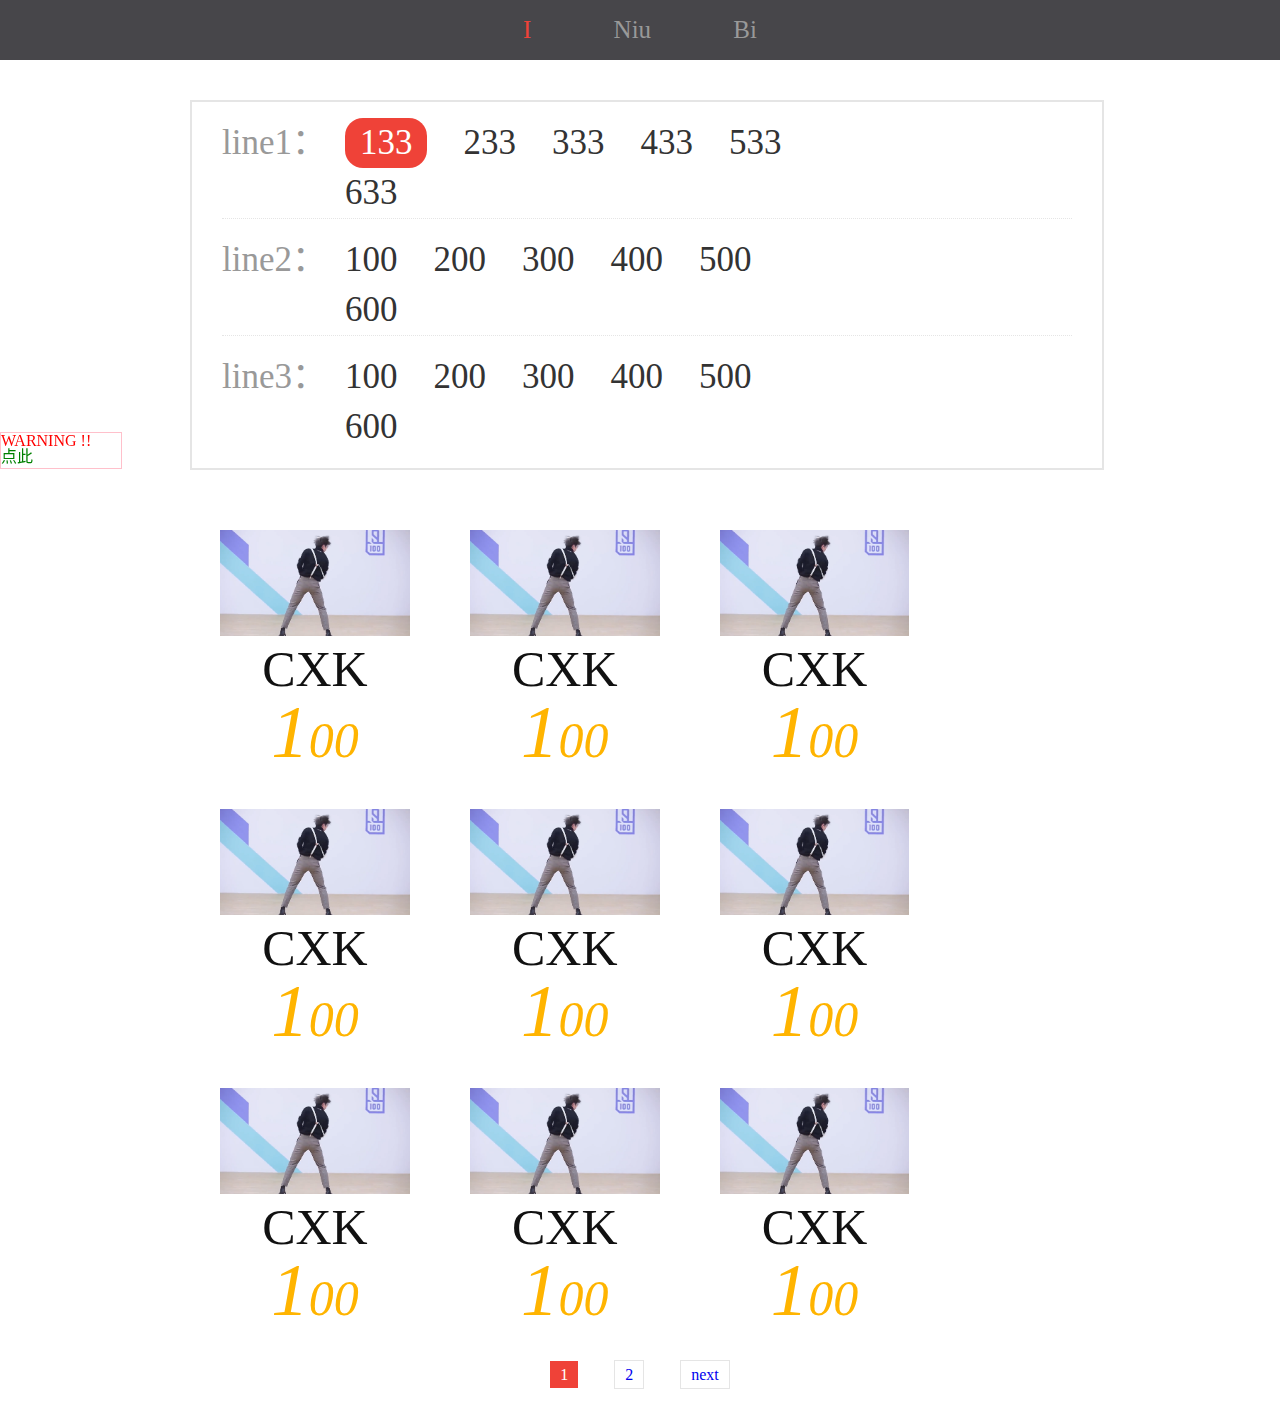
==== index.html @ 83dd78b7 "Update index.html" ====
<!DOCTYPE html>
<html lang="zh-CN" dir="ltr">
  <head>
    <meta charset="utf-8">
    <title>TEXT0</title>
    <link rel="stylesheet" href="./reset.css">
    <link rel="stylesheet" href="./master.css">
    <style>
      .piao{
        border: solid pink 1px;
        width: 120px;
        height: 35px;
        color: red;
        position: fixed;
        left: 0;
        top:0;
        right:0;
        bottom:0;
        margin: auto 0;
      }
      .piao a{
        color: green;
      }

    </style>
  </head>
  <body>
    <div class="main">
      <p class="shang">
        <a href="http://127.0.0.1" class="xuan">I</a>
        <a href="http://192.168.1.1">Niu</a>
        <a href="http://127.0.0.1">Bi</a>
      </p>
      <div class="zhong">
        <div class="zhong-shang">
          <div class="z1 tanta">
            <div class="zuo">
              line1：
            </div>
            <div class="you">
              <ul>
                <li class="xuan"><a href="https://192.168.1.1">133</a> </li>
                <li><a href="https://192.168.1.1">233</a></li>
                <li><a href="https://192.168.1.1">333</a></li>
                <li><a href="https://192.168.1.1">433</a></li>
                <li><a href="https://192.168.1.1">533</a></li>
                <li><a href="https://192.168.1.1">633</a></li>
              </ul>
            </div>
          </div>
          <div class="z2 tanta">
            <div class="zuo">
              line2：
            </div>
            <div class="you">
              <ul>
                <li><a href="https://192.168.1.1">100</a> </li>
                <li><a href="https://192.168.1.1">200</a></li>
                <li><a href="https://192.168.1.1">300</a></li>
                <li><a href="https://192.168.1.1">400</a></li>
                <li><a href="https://192.168.1.1">500</a></li>
                <li><a href="https://192.168.1.1">600</a></li>
              </ul>
            </div>
          </div>
          <div class="z3 tanta">
            <div class="zuo">
              line3：
            </div>
            <div class="you">
              <ul>
                <li><a href="https://192.168.1.1">100</a> </li>
                <li><a href="https://192.168.1.1">200</a></li>
                <li><a href="https://192.168.1.1">300</a></li>
                <li><a href="https://192.168.1.1">400</a></li>
                <li><a href="https://192.168.1.1">500</a></li>
                <li><a href="https://192.168.1.1">600</a></li>
              </ul>
            </div>
          </div>
        </div>
        <div class="zhong-zhong">
          <div class="neirong">
            <div class="pic">
              <a href="http://192.168.1.1"><img src="./00.png" alt=""></a>
            </div>
            <div class="name">
               <a href="http://192.168.1.1">CXK</a>
            </div>
            <div class="mark">
              <a href="http://192.168.1.1">100</a>
            </div>
          </div>
          <div class="neirong">
            <div class="pic">
              <a href="http://192.168.1.1"><img src="./00.png" alt=""></a>
            </div>
            <div class="name">
               <a href="http://192.168.1.1">CXK</a>
            </div>
            <div class="mark">
              <a href="http://192.168.1.1">100</a>
            </div>
          </div>
          <div class="neirong">
            <div class="pic">
              <a href="http://192.168.1.1"><img src="./00.png" alt=""></a>
            </div>
            <div class="name">
               <a href="http://192.168.1.1">CXK</a>
            </div>
            <div class="mark">
              <a href="http://192.168.1.1">100</a>
            </div>
          </div>
          <div class="neirong">
            <div class="pic">
              <a href="http://192.168.1.1"><img src="./00.png" alt=""></a>
            </div>
            <div class="name">
               <a href="http://192.168.1.1">CXK</a>
            </div>
            <div class="mark">
              <a href="http://192.168.1.1">100</a>
            </div>
          </div>
          <div class="neirong">
            <div class="pic">
              <a href="http://192.168.1.1"><img src="./00.png" alt=""></a>
            </div>
            <div class="name">
               <a href="http://192.168.1.1">CXK</a>
            </div>
            <div class="mark">
              <a href="http://192.168.1.1">100</a>
            </div>
          </div>
          <div class="neirong">
            <div class="pic">
              <a href="http://192.168.1.1"><img src="./00.png" alt=""></a>
            </div>
            <div class="name">
               <a href="http://192.168.1.1">CXK</a>
            </div>
            <div class="mark">
              <a href="http://192.168.1.1">100</a>
            </div>
          </div>
          <div class="neirong">
            <div class="pic">
              <a href="http://192.168.1.1"><img src="./00.png" alt=""></a>
            </div>
            <div class="name">
               <a href="http://192.168.1.1">CXK</a>
            </div>
            <div class="mark">
              <a href="http://192.168.1.1">100</a>
            </div>
          </div>
          <div class="neirong">
            <div class="pic">
              <a href="http://192.168.1.1"><img src="./00.png" alt=""></a>
            </div>
            <div class="name">
               <a href="http://192.168.1.1">CXK</a>
            </div>
            <div class="mark">
              <a href="http://192.168.1.1">100</a>
            </div>
          </div>
          <div class="neirong">
            <div class="pic">
              <a href="http://192.168.1.1"><img src="./00.png" alt=""></a>
            </div>
            <div class="name">
               <a href="http://192.168.1.1">CXK</a>
            </div>
            <div class="mark">
              <a href="http://192.168.1.1">100</a>
            </div>
          </div>
        </div>
        <div class="xuan">

        </div>
      </div>
      <div class="xia">
        <a  class="xuan" href="http://192.168.1.1">1</a>
        <a href="http://192.168.1.1">2</a>
        <a href="http://192.168.1.1">next</a>
      </div>
    </div>
    <div class="piao">
      WARNING !! </br>
      <a href="http://192.168.1.1">点此</a>
    </div>

  </body>
</html>
---- master.css ----
a{
  text-decoration: none;
}
.tanta::after{
  content: "";
  display: block;
  clear: both;
}

.main .shang{
  height: 60px;
  background:#47464a;

  text-align: center;
  font-size: 25px;
  line-height: 60px;
}
.main .shang a{
  margin: 0 38px;
  color:#999;
}
.main .shang a.xuan{
  color:#ef4238;
}
.main .shang a:hover{
  color:#fff;
}

.main .zhong{
  width: 900px;

  background: lightblue0;
  margin: 0 auto;
}
.main .zhong .zhong-shang{
  width: 850px;
  border: #e5e5e5 solid 2px;
  margin:40px 0;
  padding: 0 30px
}
.main .zhong .zhong-shang .zuo{
  text-align: right;
  float: left;
  font-size: 35px;
  color:#999

}
.main .zhong .zhong-shang .you{
  float:left;
  border: solid red1;
  width: 500px;
}
.main .zhong .zhong-shang .you li a{
  float:left;
  font-size: 35px;
  margin:0 18px;
  color:#333;
}
.main .zhong .zhong-shang .you a:hover{
  color:#ef4238;
}

.main .zhong .zhong-shang{
  line-height: 50px
}
.main .zhong .zhong-shang .you li.xuan a{
  background: #ef4238;
  color:#fff;
  padding:0 15px;
  border-radius: 18px;
}
.main .zhong .zhong-shang .tanta{
  margin: 1em 0;
  border-bottom: 1px dotted #e5e5e5;
}
.main .zhong .zhong-shang .z3{
  border:none;
}

.main .zhong .zhong-zhong .neirong div a{
  font-size: 50px;
  color:#111
}
.main .zhong .zhong-zhong .neirong{
  float:left;
  margin: 20px 30px
}
.main .zhong .zhong-zhong .neirong div a img{
  height: 106px;
}
.main .zhong .zhong-zhong .neirong .name{
    text-align: center;
  }
.main .zhong .zhong-zhong .neirong .mark{
      text-align: center;
    }
.main .zhong .zhong-zhong .neirong .mark a{
  color:#ffb400;
  font-style: italic;
}
.main .zhong .zhong-zhong .neirong .mark::first-letter{
  font-size: 1.5em;
}
.main .zhong .xuan{
  content: "";
  display: block;
  clear: both;
}

.main .xia a{
  margin: 1em;
  border: solid #e5e5e5 1px;
  padding: 5px 10px;
  color:#000
  padding:2px;
}
.main .xia a:hover{
  border: solid #ef4238 1px;
}
.main .xia {
  text-align: center;
  margin: 20px 0;
}
.main .xia a.xuan{
  border: none;
  background: #ef4238;
  color: #fff
}
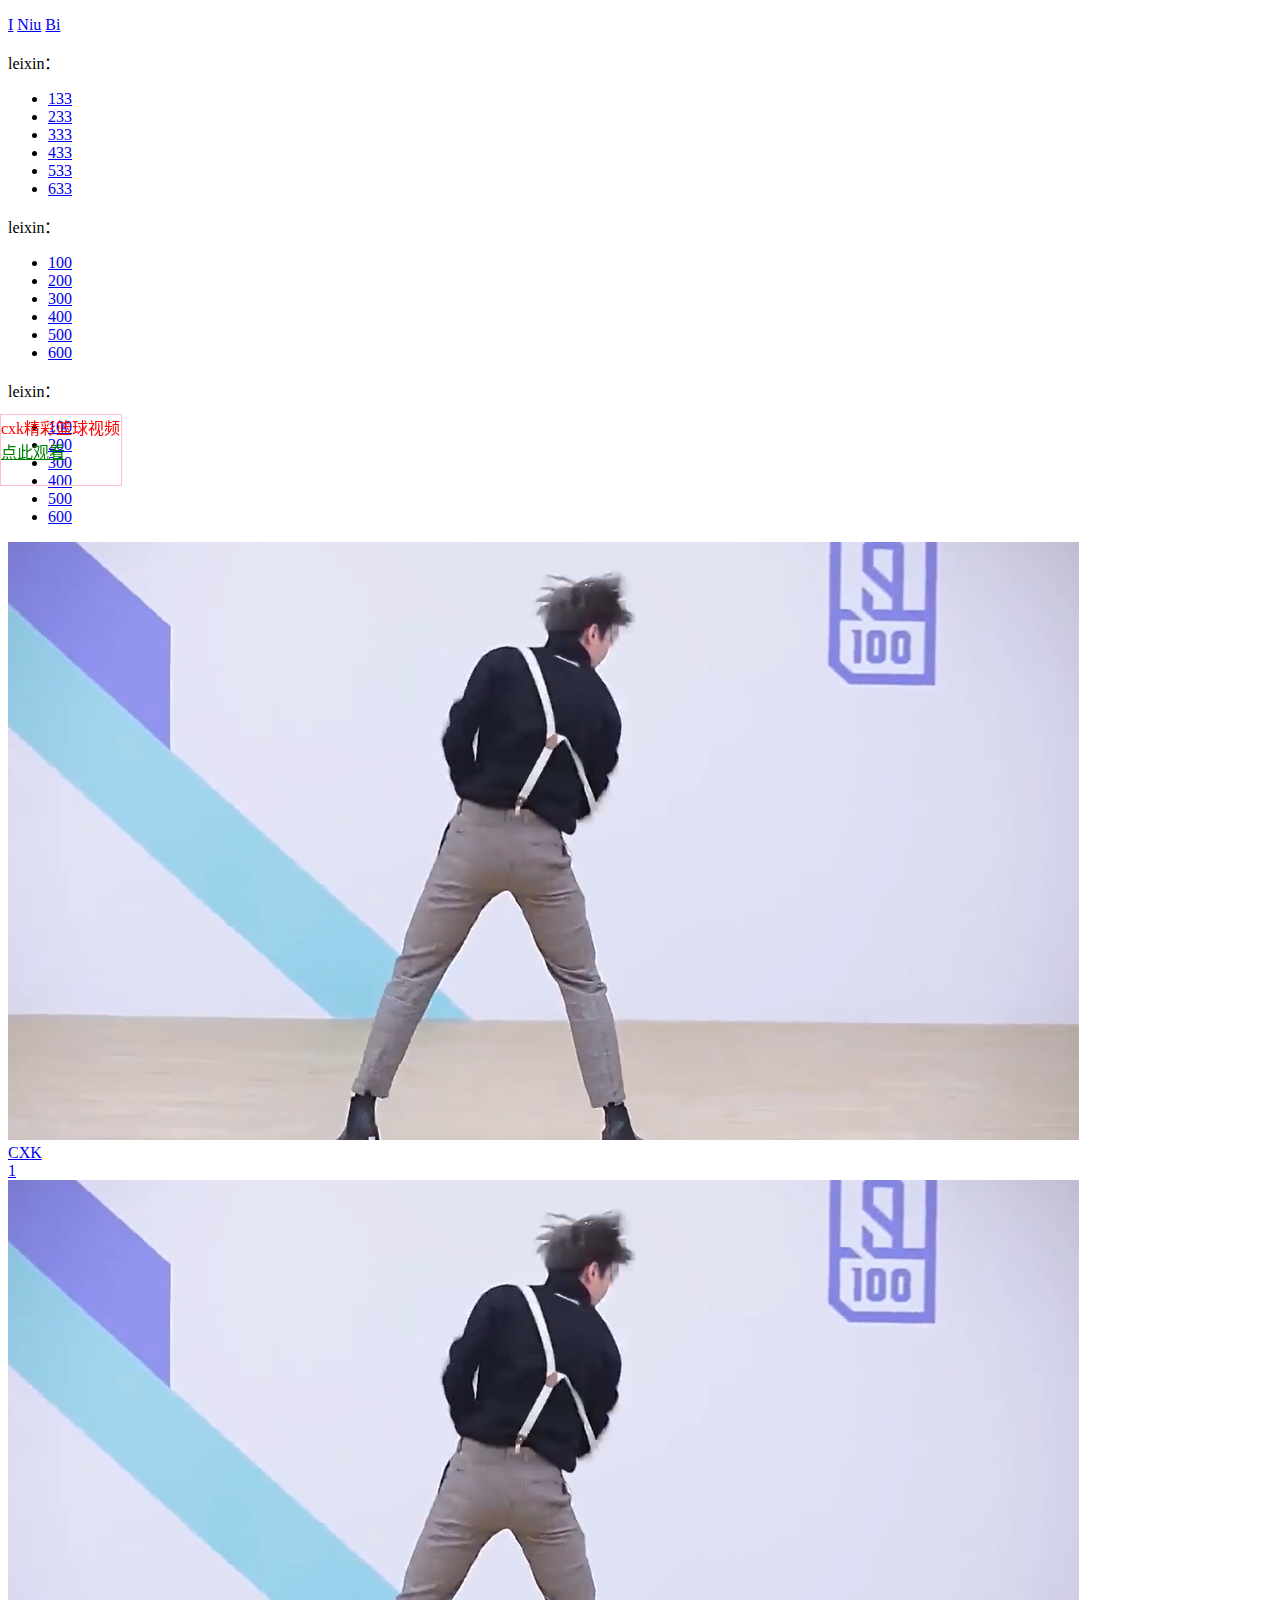
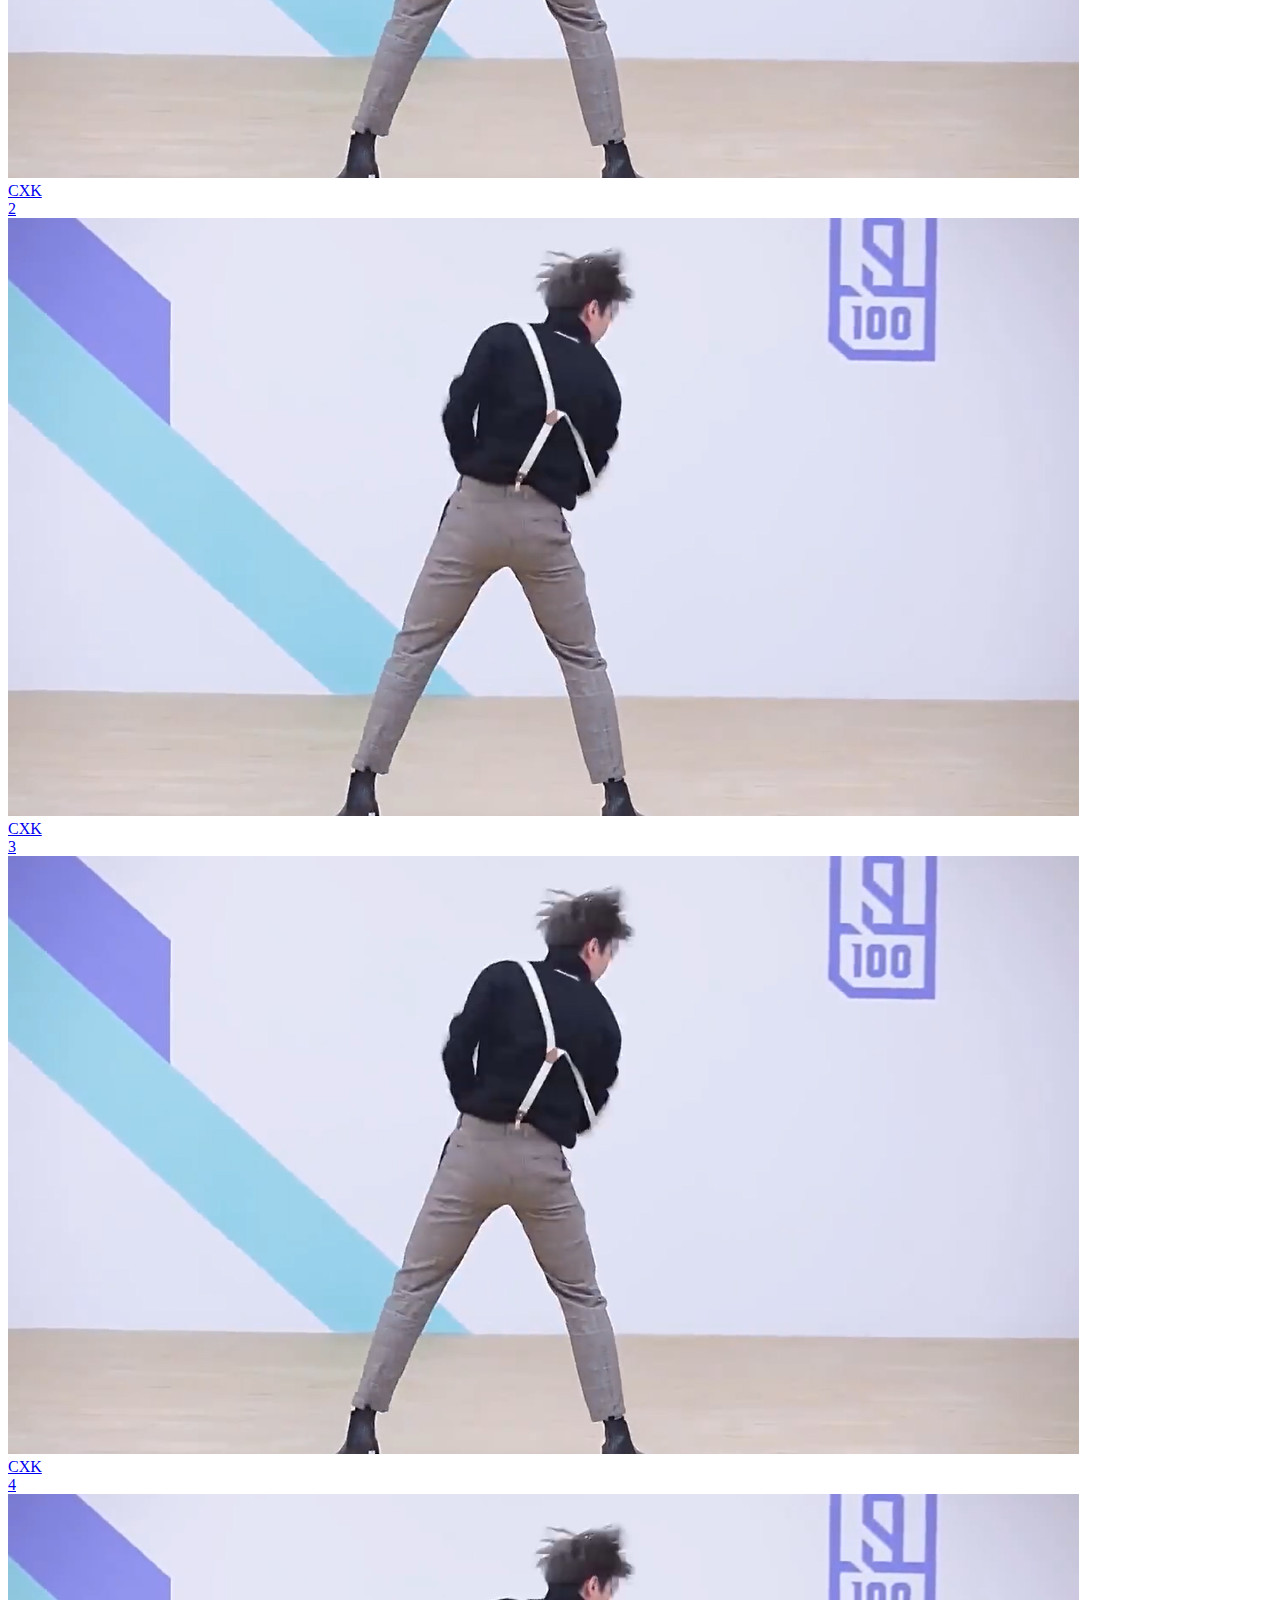
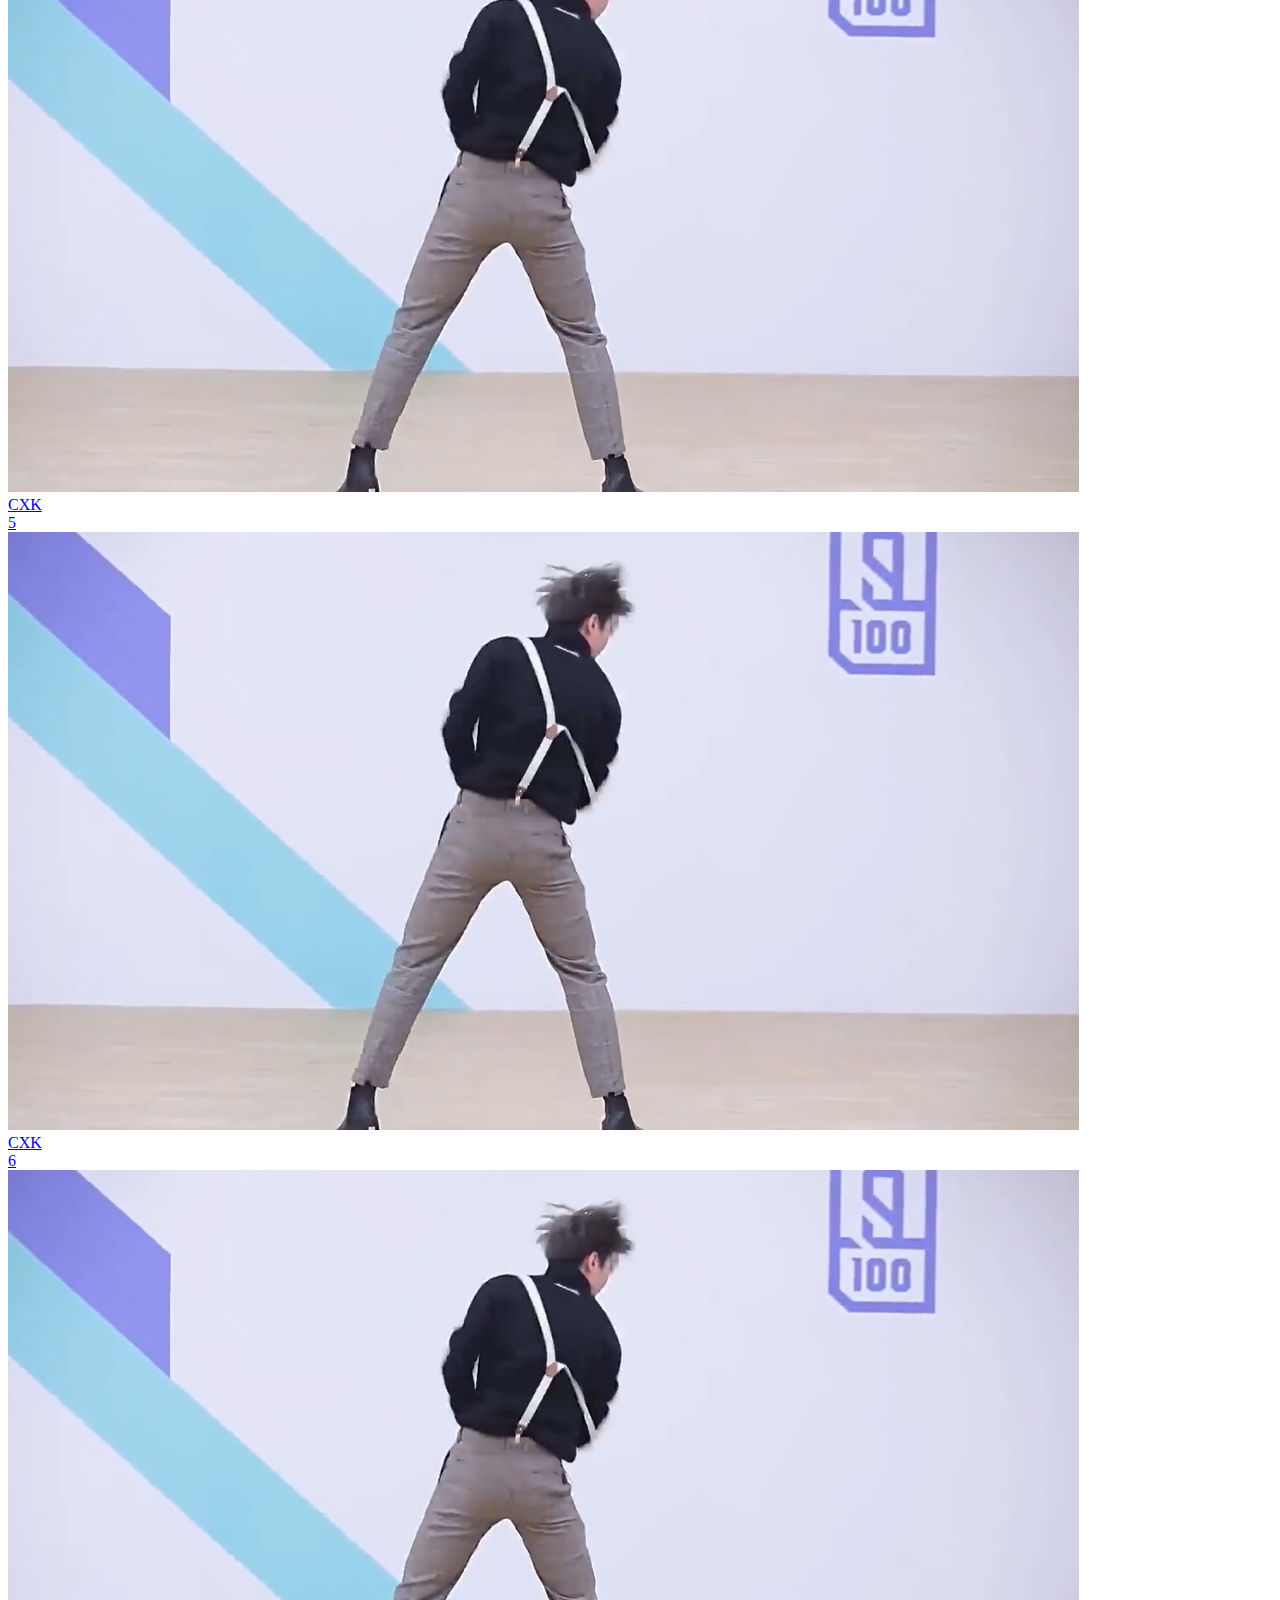
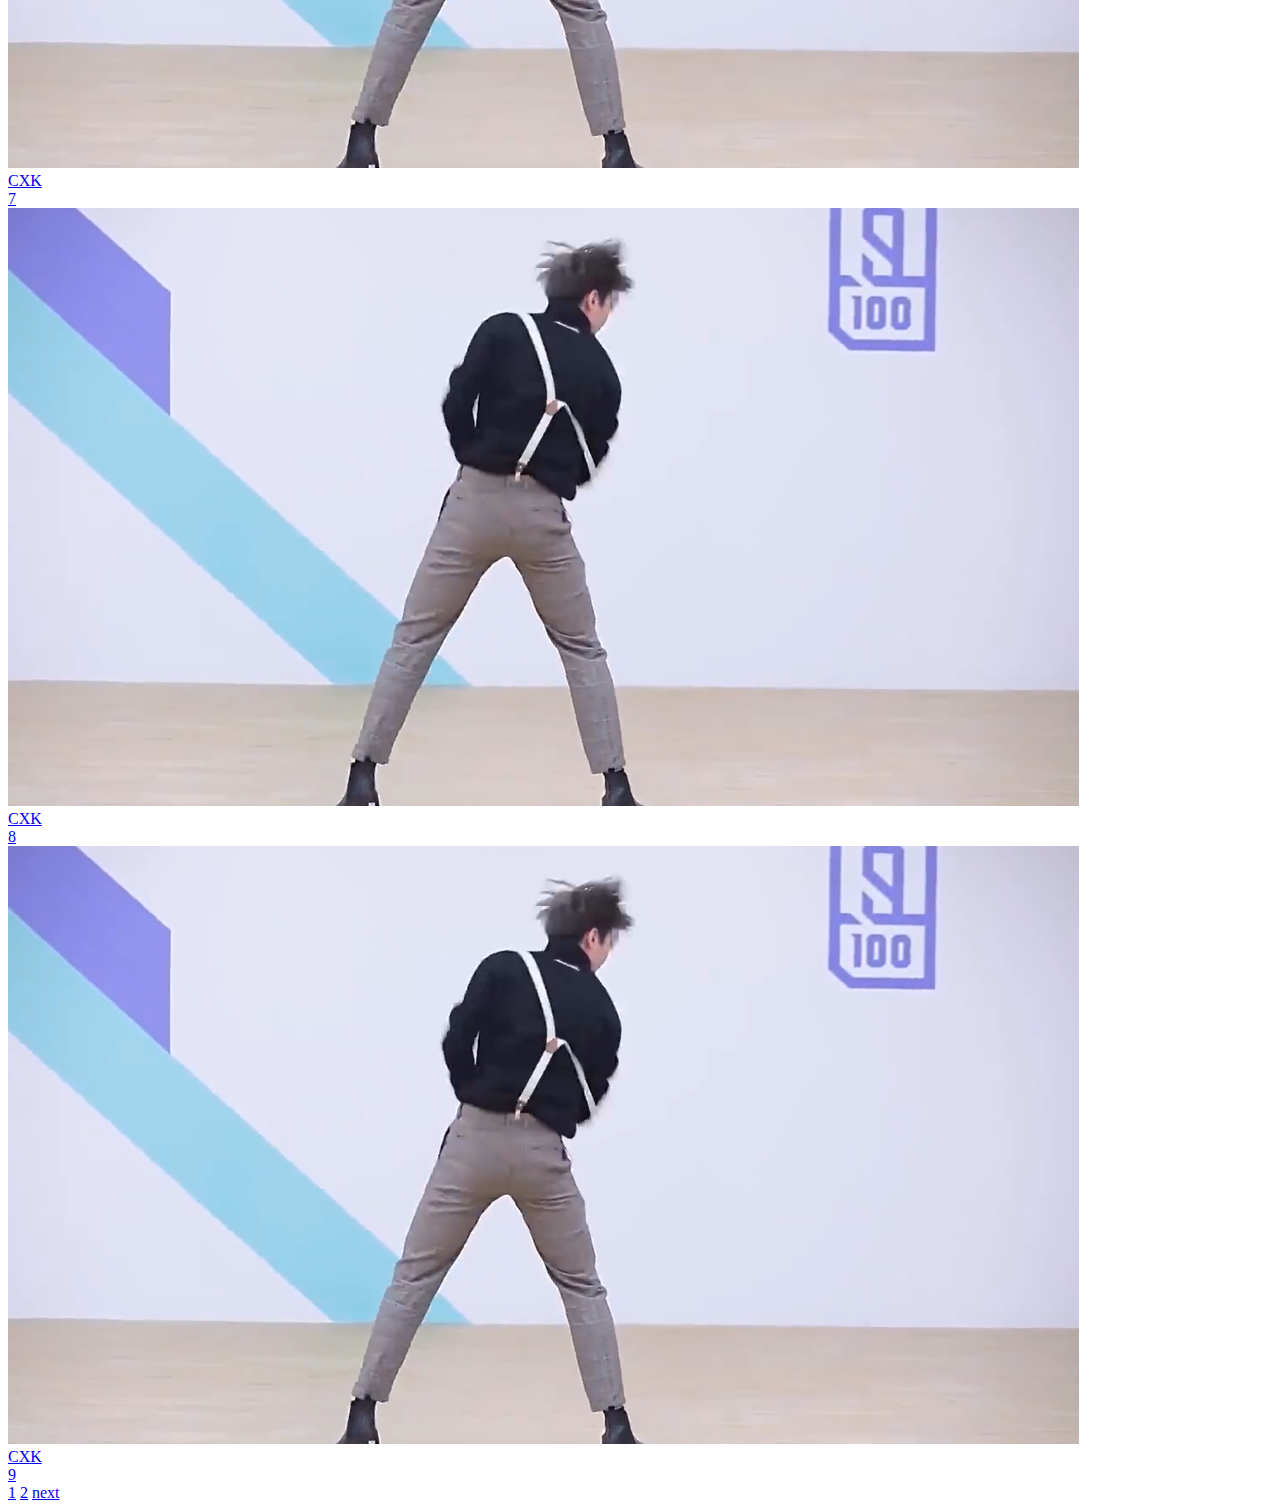
==== commit 5b18bdc6: "Update index.html" ====
--- a/index.html
+++ b/index.html
@@ -2,14 +2,14 @@
 <html lang="zh-CN" dir="ltr">
   <head>
     <meta charset="utf-8">
-    <title>TEXT0</title>
-    <link rel="stylesheet" href="./reset.css">
-    <link rel="stylesheet" href="./master.css">
+    <title>鸡哥最帅</title>
+    <link rel="stylesheet" href="./css/reset.css">
+    <link rel="stylesheet" href="./css/master.css">
     <style>
       .piao{
         border: solid pink 1px;
         width: 120px;
-        height: 35px;
+        height: 70px;
         color: red;
         position: fixed;
         left: 0;
@@ -35,7 +35,7 @@
         <div class="zhong-shang">
           <div class="z1 tanta">
             <div class="zuo">
-              line1：
+              leixin：
             </div>
             <div class="you">
               <ul>
@@ -50,7 +50,7 @@
           </div>
           <div class="z2 tanta">
             <div class="zuo">
-              line2：
+              leixin：
             </div>
             <div class="you">
               <ul>
@@ -65,7 +65,7 @@
           </div>
           <div class="z3 tanta">
             <div class="zuo">
-              line3：
+              leixin：
             </div>
             <div class="you">
               <ul>
@@ -88,7 +88,7 @@
                <a href="http://192.168.1.1">CXK</a>
             </div>
             <div class="mark">
-              <a href="http://192.168.1.1">100</a>
+              <a href="http://192.168.1.1">1</a>
             </div>
           </div>
           <div class="neirong">
@@ -99,7 +99,7 @@
                <a href="http://192.168.1.1">CXK</a>
             </div>
             <div class="mark">
-              <a href="http://192.168.1.1">100</a>
+              <a href="http://192.168.1.1">2</a>
             </div>
           </div>
           <div class="neirong">
@@ -110,7 +110,7 @@
                <a href="http://192.168.1.1">CXK</a>
             </div>
             <div class="mark">
-              <a href="http://192.168.1.1">100</a>
+              <a href="http://192.168.1.1">3</a>
             </div>
           </div>
           <div class="neirong">
@@ -121,7 +121,7 @@
                <a href="http://192.168.1.1">CXK</a>
             </div>
             <div class="mark">
-              <a href="http://192.168.1.1">100</a>
+              <a href="http://192.168.1.1">4</a>
             </div>
           </div>
           <div class="neirong">
@@ -132,7 +132,7 @@
                <a href="http://192.168.1.1">CXK</a>
             </div>
             <div class="mark">
-              <a href="http://192.168.1.1">100</a>
+              <a href="http://192.168.1.1">5</a>
             </div>
           </div>
           <div class="neirong">
@@ -143,7 +143,7 @@
                <a href="http://192.168.1.1">CXK</a>
             </div>
             <div class="mark">
-              <a href="http://192.168.1.1">100</a>
+              <a href="http://192.168.1.1">6</a>
             </div>
           </div>
           <div class="neirong">
@@ -154,7 +154,7 @@
                <a href="http://192.168.1.1">CXK</a>
             </div>
             <div class="mark">
-              <a href="http://192.168.1.1">100</a>
+              <a href="http://192.168.1.1">7</a>
             </div>
           </div>
           <div class="neirong">
@@ -165,7 +165,7 @@
                <a href="http://192.168.1.1">CXK</a>
             </div>
             <div class="mark">
-              <a href="http://192.168.1.1">100</a>
+              <a href="http://192.168.1.1">8</a>
             </div>
           </div>
           <div class="neirong">
@@ -176,7 +176,7 @@
                <a href="http://192.168.1.1">CXK</a>
             </div>
             <div class="mark">
-              <a href="http://192.168.1.1">100</a>
+              <a href="http://192.168.1.1">9</a>
             </div>
           </div>
         </div>
@@ -191,8 +191,8 @@
       </div>
     </div>
     <div class="piao">
-      WARNING !! </br>
-      <a href="http://192.168.1.1">点此</a>
+      cxk精彩篮球视频</br>
+      <a href="./cxkBest.html">点此观看</a>
     </div>
 
   </body>
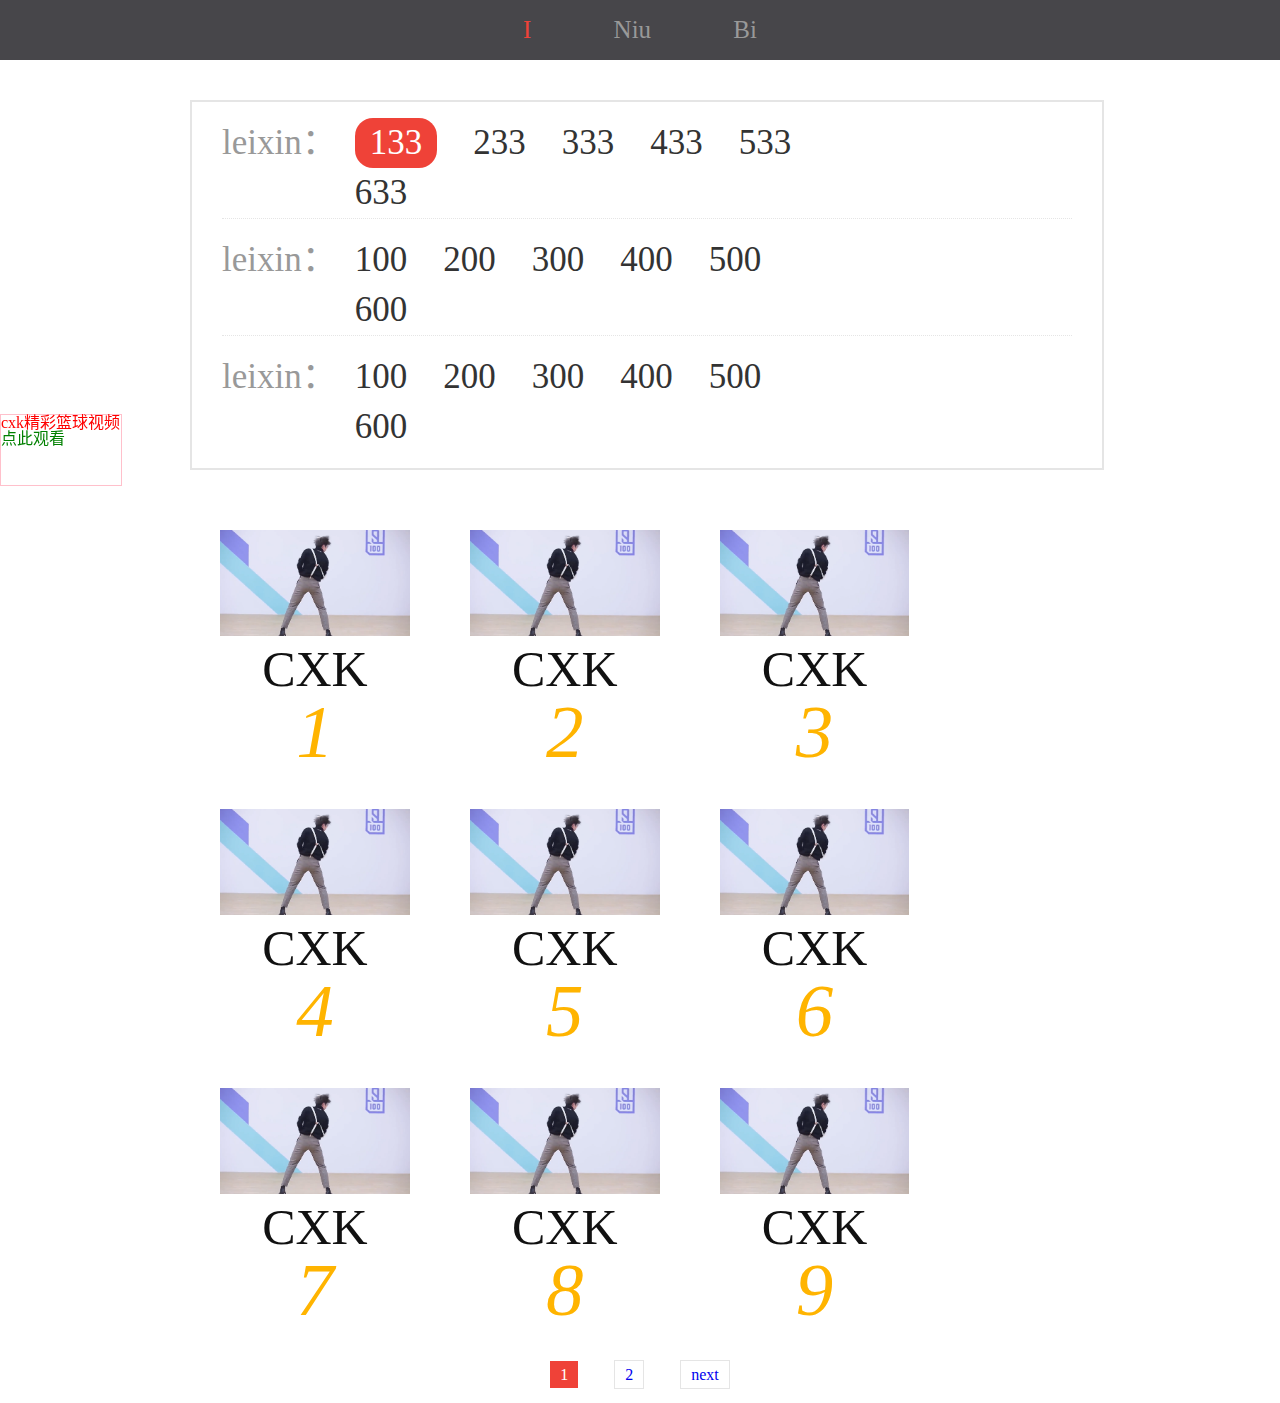
==== commit 57dbec45: "Update index.html" ====
--- a/index.html
+++ b/index.html
@@ -3,8 +3,8 @@
   <head>
     <meta charset="utf-8">
     <title>鸡哥最帅</title>
-    <link rel="stylesheet" href="./css/reset.css">
-    <link rel="stylesheet" href="./css/master.css">
+    <link rel="stylesheet" href="./reset.css">
+    <link rel="stylesheet" href="./master.css">
     <style>
       .piao{
         border: solid pink 1px;
--- a/master.css
+++ b/master.css
@@ -0,0 +1,128 @@
+a{
+  text-decoration: none;
+}
+.tanta::after{
+  content: "";
+  display: block;
+  clear: both;
+}
+
+.main .shang{
+  height: 60px;
+  background:#47464a;
+
+  text-align: center;
+  font-size: 25px;
+  line-height: 60px;
+}
+.main .shang a{
+  margin: 0 38px;
+  color:#999;
+}
+.main .shang a.xuan{
+  color:#ef4238;
+}
+.main .shang a:hover{
+  color:#fff;
+}
+
+.main .zhong{
+  width: 900px;
+
+  background: lightblue0;
+  margin: 0 auto;
+}
+.main .zhong .zhong-shang{
+  width: 850px;
+  border: #e5e5e5 solid 2px;
+  margin:40px 0;
+  padding: 0 30px
+}
+.main .zhong .zhong-shang .zuo{
+  text-align: right;
+  float: left;
+  font-size: 35px;
+  color:#999
+
+}
+.main .zhong .zhong-shang .you{
+  float:left;
+  border: solid red1;
+  width: 500px;
+}
+.main .zhong .zhong-shang .you li a{
+  float:left;
+  font-size: 35px;
+  margin:0 18px;
+  color:#333;
+}
+.main .zhong .zhong-shang .you a:hover{
+  color:#ef4238;
+}
+
+.main .zhong .zhong-shang{
+  line-height: 50px
+}
+.main .zhong .zhong-shang .you li.xuan a{
+  background: #ef4238;
+  color:#fff;
+  padding:0 15px;
+  border-radius: 18px;
+}
+.main .zhong .zhong-shang .tanta{
+  margin: 1em 0;
+  border-bottom: 1px dotted #e5e5e5;
+}
+.main .zhong .zhong-shang .z3{
+  border:none;
+}
+
+.main .zhong .zhong-zhong .neirong div a{
+  font-size: 50px;
+  color:#111
+}
+.main .zhong .zhong-zhong .neirong{
+  float:left;
+  margin: 20px 30px
+}
+.main .zhong .zhong-zhong .neirong div a img{
+  height: 106px;
+}
+.main .zhong .zhong-zhong .neirong .name{
+    text-align: center;
+  }
+.main .zhong .zhong-zhong .neirong .mark{
+      text-align: center;
+    }
+.main .zhong .zhong-zhong .neirong .mark a{
+  color:#ffb400;
+  font-style: italic;
+}
+.main .zhong .zhong-zhong .neirong .mark::first-letter{
+  font-size: 1.5em;
+}
+.main .zhong .xuan{
+  content: "";
+  display: block;
+  clear: both;
+}
+
+.main .xia a{
+  margin: 1em;
+  border: solid #e5e5e5 1px;
+  padding: 5px 10px;
+  color:#000
+  padding:2px;
+}
+.main .xia a:hover{
+  border: solid #ef4238 1px;
+}
+.main .xia {
+  text-align: center;
+  margin: 20px 0;
+}
+.main .xia a.xuan{
+  border: none;
+  background: #ef4238;
+  color: #fff
+}
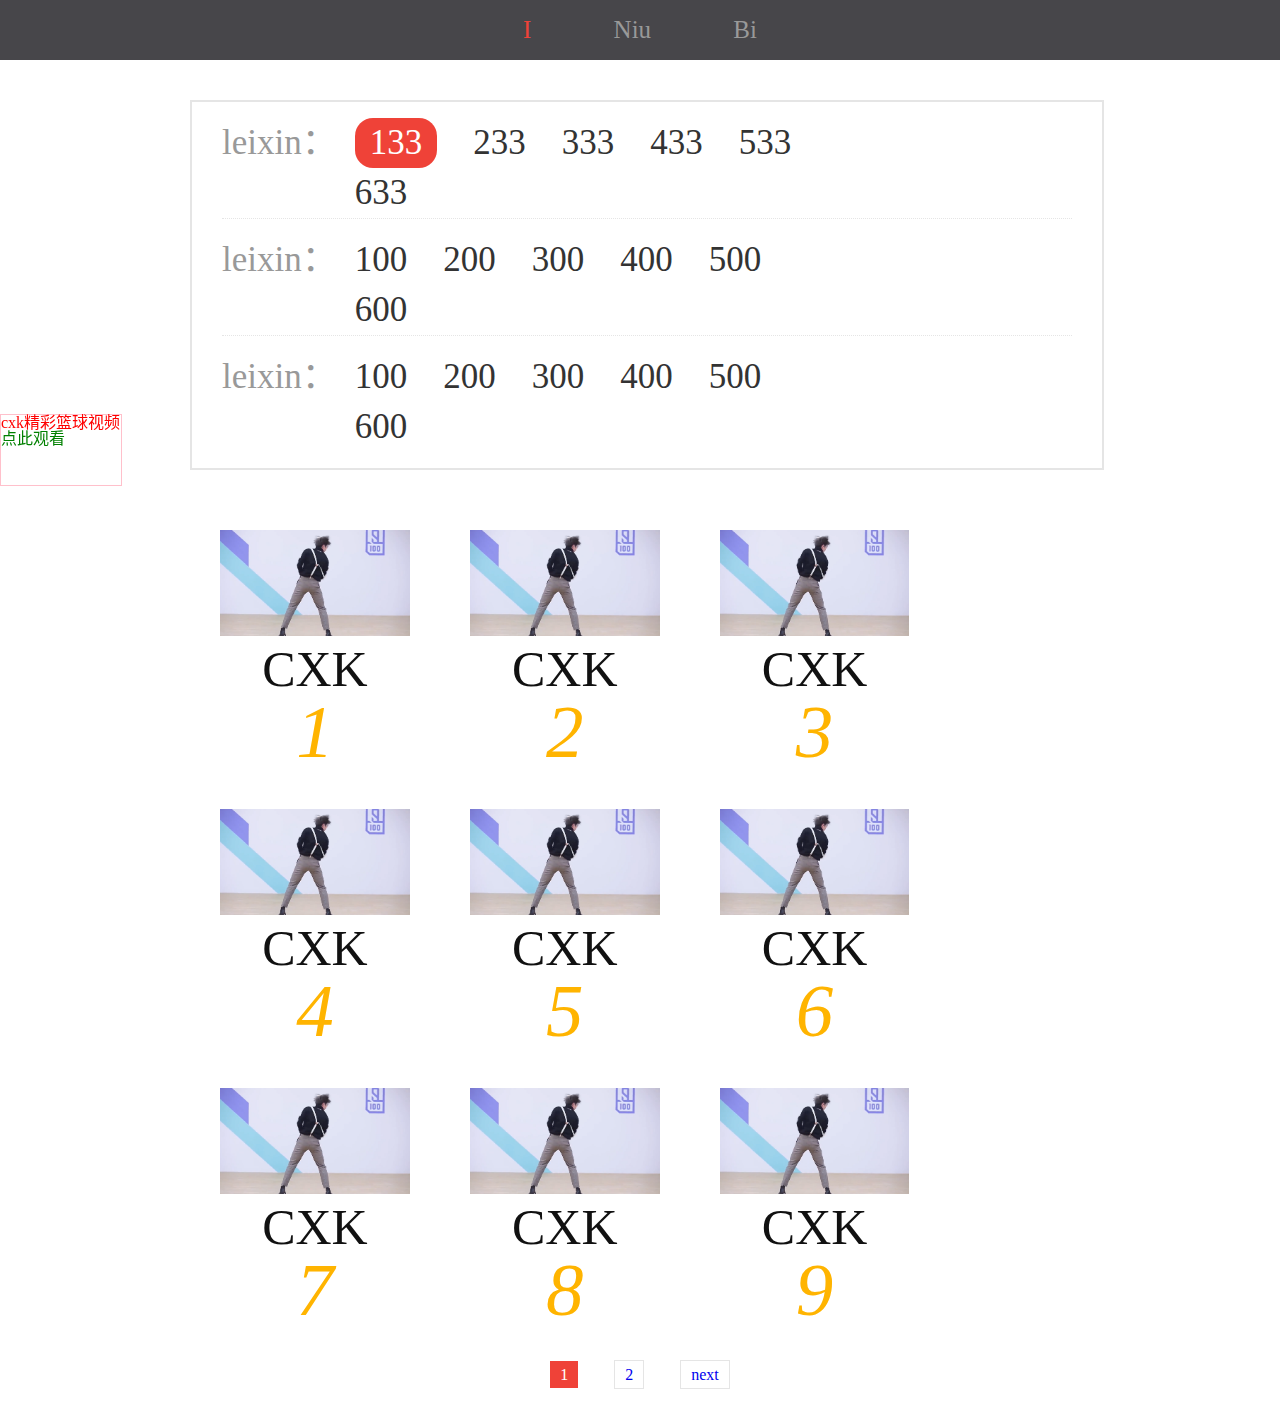
==== commit c989a69b: "Update index.html" ====
--- a/index.html
+++ b/index.html
@@ -3,6 +3,7 @@
   <head>
     <meta charset="utf-8">
     <title>鸡哥最帅</title>
+    <link rel="icon" href="./favicon.ico">
     <link rel="stylesheet" href="./reset.css">
     <link rel="stylesheet" href="./master.css">
     <style>
@@ -28,7 +29,7 @@
     <div class="main">
       <p class="shang">
         <a href="http://127.0.0.1" class="xuan">I</a>
-        <a href="http://192.168.1.1">Niu</a>
+        <a href="http://192.168.0.1">Niu</a>
         <a href="http://127.0.0.1">Bi</a>
       </p>
       <div class="zhong">
@@ -39,12 +40,12 @@
             </div>
             <div class="you">
               <ul>
-                <li class="xuan"><a href="https://192.168.1.1">133</a> </li>
-                <li><a href="https://192.168.1.1">233</a></li>
-                <li><a href="https://192.168.1.1">333</a></li>
-                <li><a href="https://192.168.1.1">433</a></li>
-                <li><a href="https://192.168.1.1">533</a></li>
-                <li><a href="https://192.168.1.1">633</a></li>
+                <li class="xuan"><a href="https://192.168.0.1">133</a> </li>
+                <li><a href="https://192.168.0.1">233</a></li>
+                <li><a href="https://192.168.0.1">333</a></li>
+                <li><a href="https://192.168.0.1">433</a></li>
+                <li><a href="https://192.168.0.1">533</a></li>
+                <li><a href="https://192.168.0.1">633</a></li>
               </ul>
             </div>
           </div>
@@ -54,12 +55,12 @@
             </div>
             <div class="you">
               <ul>
-                <li><a href="https://192.168.1.1">100</a> </li>
-                <li><a href="https://192.168.1.1">200</a></li>
-                <li><a href="https://192.168.1.1">300</a></li>
-                <li><a href="https://192.168.1.1">400</a></li>
-                <li><a href="https://192.168.1.1">500</a></li>
-                <li><a href="https://192.168.1.1">600</a></li>
+                <li><a href="https://192.168.0.1">100</a> </li>
+                <li><a href="https://192.168.0.1">200</a></li>
+                <li><a href="https://192.168.0.1">300</a></li>
+                <li><a href="https://192.168.0.1">400</a></li>
+                <li><a href="https://192.168.0.1">500</a></li>
+                <li><a href="https://192.168.0.1">600</a></li>
               </ul>
             </div>
           </div>
@@ -69,12 +70,12 @@
             </div>
             <div class="you">
               <ul>
-                <li><a href="https://192.168.1.1">100</a> </li>
-                <li><a href="https://192.168.1.1">200</a></li>
-                <li><a href="https://192.168.1.1">300</a></li>
-                <li><a href="https://192.168.1.1">400</a></li>
-                <li><a href="https://192.168.1.1">500</a></li>
-                <li><a href="https://192.168.1.1">600</a></li>
+                <li><a href="https://192.168.0.1">100</a> </li>
+                <li><a href="https://192.168.0.1">200</a></li>
+                <li><a href="https://192.168.0.1">300</a></li>
+                <li><a href="https://192.168.0.1">400</a></li>
+                <li><a href="https://192.168.0.1">500</a></li>
+                <li><a href="https://192.168.0.1">600</a></li>
               </ul>
             </div>
           </div>
@@ -82,101 +83,101 @@
         <div class="zhong-zhong">
           <div class="neirong">
             <div class="pic">
-              <a href="http://192.168.1.1"><img src="./00.png" alt=""></a>
-            </div>
-            <div class="name">
-               <a href="http://192.168.1.1">CXK</a>
-            </div>
-            <div class="mark">
-              <a href="http://192.168.1.1">1</a>
-            </div>
-          </div>
-          <div class="neirong">
-            <div class="pic">
-              <a href="http://192.168.1.1"><img src="./00.png" alt=""></a>
-            </div>
-            <div class="name">
-               <a href="http://192.168.1.1">CXK</a>
-            </div>
-            <div class="mark">
-              <a href="http://192.168.1.1">2</a>
-            </div>
-          </div>
-          <div class="neirong">
-            <div class="pic">
-              <a href="http://192.168.1.1"><img src="./00.png" alt=""></a>
-            </div>
-            <div class="name">
-               <a href="http://192.168.1.1">CXK</a>
-            </div>
-            <div class="mark">
-              <a href="http://192.168.1.1">3</a>
-            </div>
-          </div>
-          <div class="neirong">
-            <div class="pic">
-              <a href="http://192.168.1.1"><img src="./00.png" alt=""></a>
-            </div>
-            <div class="name">
-               <a href="http://192.168.1.1">CXK</a>
-            </div>
-            <div class="mark">
-              <a href="http://192.168.1.1">4</a>
-            </div>
-          </div>
-          <div class="neirong">
-            <div class="pic">
-              <a href="http://192.168.1.1"><img src="./00.png" alt=""></a>
-            </div>
-            <div class="name">
-               <a href="http://192.168.1.1">CXK</a>
-            </div>
-            <div class="mark">
-              <a href="http://192.168.1.1">5</a>
-            </div>
-          </div>
-          <div class="neirong">
-            <div class="pic">
-              <a href="http://192.168.1.1"><img src="./00.png" alt=""></a>
-            </div>
-            <div class="name">
-               <a href="http://192.168.1.1">CXK</a>
-            </div>
-            <div class="mark">
-              <a href="http://192.168.1.1">6</a>
-            </div>
-          </div>
-          <div class="neirong">
-            <div class="pic">
-              <a href="http://192.168.1.1"><img src="./00.png" alt=""></a>
-            </div>
-            <div class="name">
-               <a href="http://192.168.1.1">CXK</a>
-            </div>
-            <div class="mark">
-              <a href="http://192.168.1.1">7</a>
-            </div>
-          </div>
-          <div class="neirong">
-            <div class="pic">
-              <a href="http://192.168.1.1"><img src="./00.png" alt=""></a>
-            </div>
-            <div class="name">
-               <a href="http://192.168.1.1">CXK</a>
-            </div>
-            <div class="mark">
-              <a href="http://192.168.1.1">8</a>
-            </div>
-          </div>
-          <div class="neirong">
-            <div class="pic">
-              <a href="http://192.168.1.1"><img src="./00.png" alt=""></a>
-            </div>
-            <div class="name">
-               <a href="http://192.168.1.1">CXK</a>
-            </div>
-            <div class="mark">
-              <a href="http://192.168.1.1">9</a>
+              <a href="http://192.168.0.1"><img src="./00.png" alt=""></a>
+            </div>
+            <div class="name">
+               <a href="http://192.168.0.1">CXK</a>
+            </div>
+            <div class="mark">
+              <a href="http://192.168.0.1">1</a>
+            </div>
+          </div>
+          <div class="neirong">
+            <div class="pic">
+              <a href="http://192.168.0.1"><img src="./00.png" alt=""></a>
+            </div>
+            <div class="name">
+               <a href="http://192.168.0.1">CXK</a>
+            </div>
+            <div class="mark">
+              <a href="http://192.168.0.1">2</a>
+            </div>
+          </div>
+          <div class="neirong">
+            <div class="pic">
+              <a href="http://192.168.0.1"><img src="./00.png" alt=""></a>
+            </div>
+            <div class="name">
+               <a href="http://192.168.0.1">CXK</a>
+            </div>
+            <div class="mark">
+              <a href="http://192.168.0.1">3</a>
+            </div>
+          </div>
+          <div class="neirong">
+            <div class="pic">
+              <a href="http://192.168.0.1"><img src="./00.png" alt=""></a>
+            </div>
+            <div class="name">
+               <a href="http://192.168.0.1">CXK</a>
+            </div>
+            <div class="mark">
+              <a href="http://192.168.0.1">4</a>
+            </div>
+          </div>
+          <div class="neirong">
+            <div class="pic">
+              <a href="http://192.168.0.1"><img src="./00.png" alt=""></a>
+            </div>
+            <div class="name">
+               <a href="http://192.168.0.1">CXK</a>
+            </div>
+            <div class="mark">
+              <a href="http://192.168.0.1">5</a>
+            </div>
+          </div>
+          <div class="neirong">
+            <div class="pic">
+              <a href="http://192.168.0.1"><img src="./00.png" alt=""></a>
+            </div>
+            <div class="name">
+               <a href="http://192.168.0.1">CXK</a>
+            </div>
+            <div class="mark">
+              <a href="http://192.168.0.1">6</a>
+            </div>
+          </div>
+          <div class="neirong">
+            <div class="pic">
+              <a href="http://192.168.0.1"><img src="./00.png" alt=""></a>
+            </div>
+            <div class="name">
+               <a href="http://192.168.0.1">CXK</a>
+            </div>
+            <div class="mark">
+              <a href="http://192.168.0.1">7</a>
+            </div>
+          </div>
+          <div class="neirong">
+            <div class="pic">
+              <a href="http://192.168.0.1"><img src="./00.png" alt=""></a>
+            </div>
+            <div class="name">
+               <a href="http://192.168.0.1">CXK</a>
+            </div>
+            <div class="mark">
+              <a href="http://192.168.0.1">8</a>
+            </div>
+          </div>
+          <div class="neirong">
+            <div class="pic">
+              <a href="http://192.168.0.1"><img src="./00.png" alt=""></a>
+            </div>
+            <div class="name">
+               <a href="http://192.168.0.1">CXK</a>
+            </div>
+            <div class="mark">
+              <a href="http://192.168.0.1">9</a>
             </div>
           </div>
         </div>
@@ -185,15 +186,15 @@
         </div>
       </div>
       <div class="xia">
-        <a  class="xuan" href="http://192.168.1.1">1</a>
-        <a href="http://192.168.1.1">2</a>
-        <a href="http://192.168.1.1">next</a>
+        <a  class="xuan" href="http://192.168.0.1">1</a>
+        <a href="http://192.168.0.1">2</a>
+        <a href="http://192.168.0.1">next</a>
       </div>
     </div>
     <div class="piao">
       cxk精彩篮球视频</br>
       <a href="./cxkBest.html">点此观看</a>
     </div>
-
+<div><img style="width:1380px,height:720px" href="./Screenshot_2020-09-28-19-04-03-91_c3b306ceeefea4bf28d6749587cccaef.jpg"></div>
   </body>
 </html>
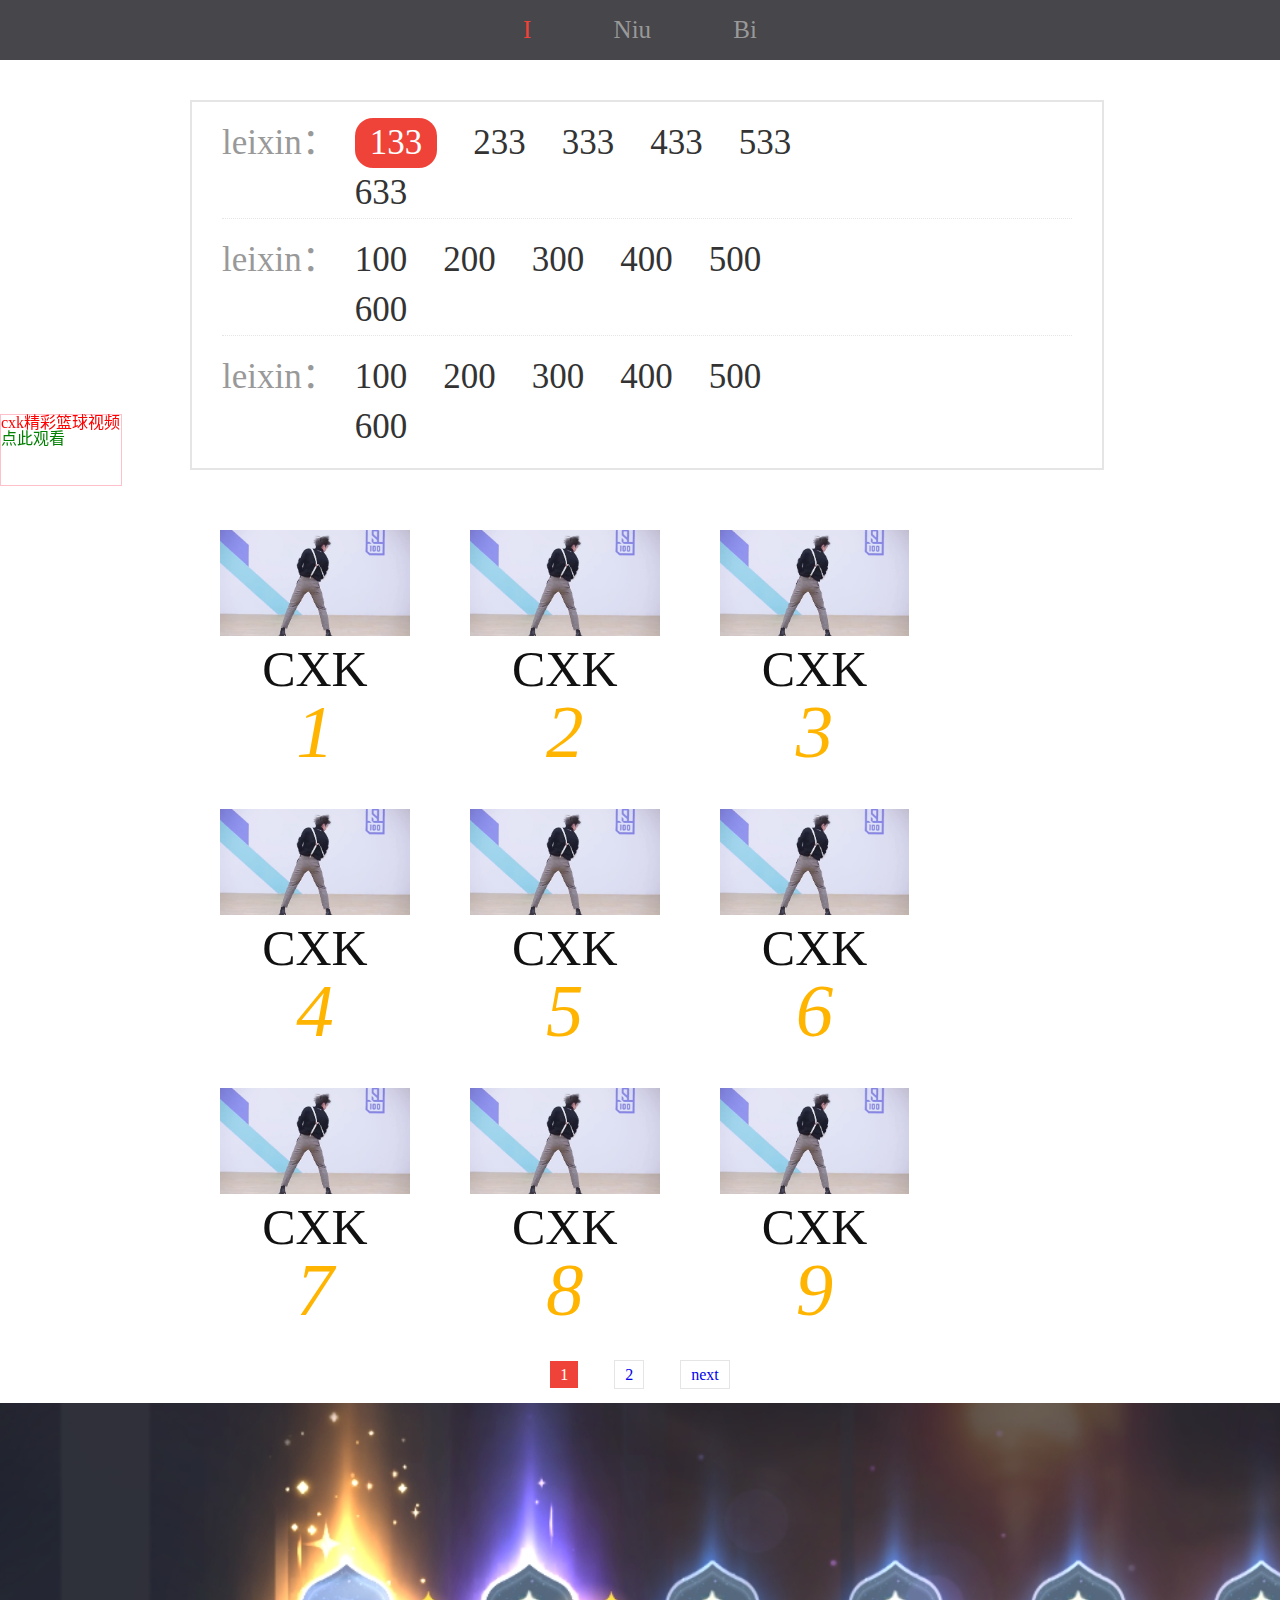
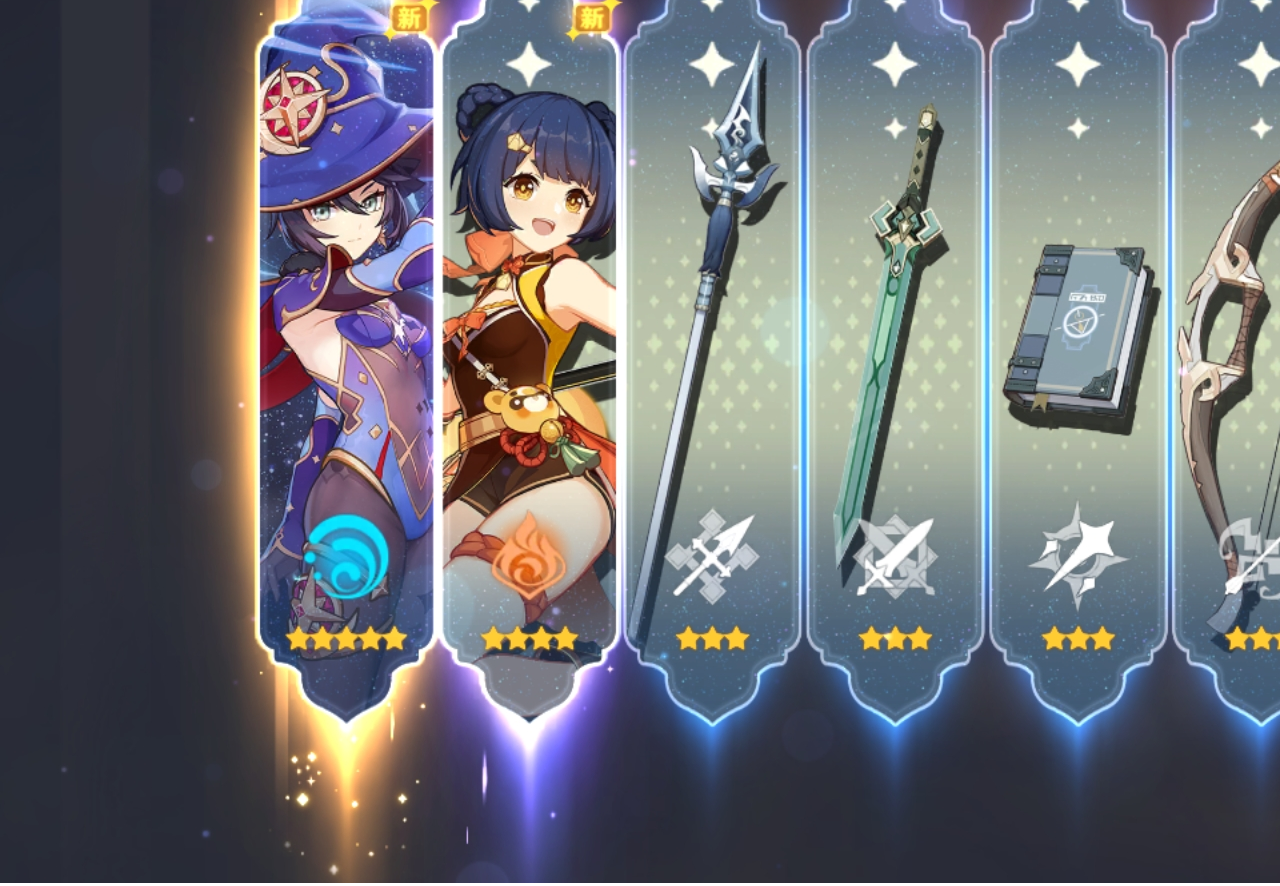
==== commit 1aacc1c5: "Update index.html" ====
--- a/index.html
+++ b/index.html
@@ -195,6 +195,6 @@
       cxk精彩篮球视频</br>
       <a href="./cxkBest.html">点此观看</a>
     </div>
-<div><img style="width:1380px,height:720px" href="./Screenshot_2020-09-28-19-04-03-91_c3b306ceeefea4bf28d6749587cccaef.jpg"></div>
+<div><img style="width:1380px,height:720px" src="./Screenshot_2020-09-28-19-04-03-91_c3b306ceeefea4bf28d6749587cccaef.jpg"></div>
   </body>
 </html>
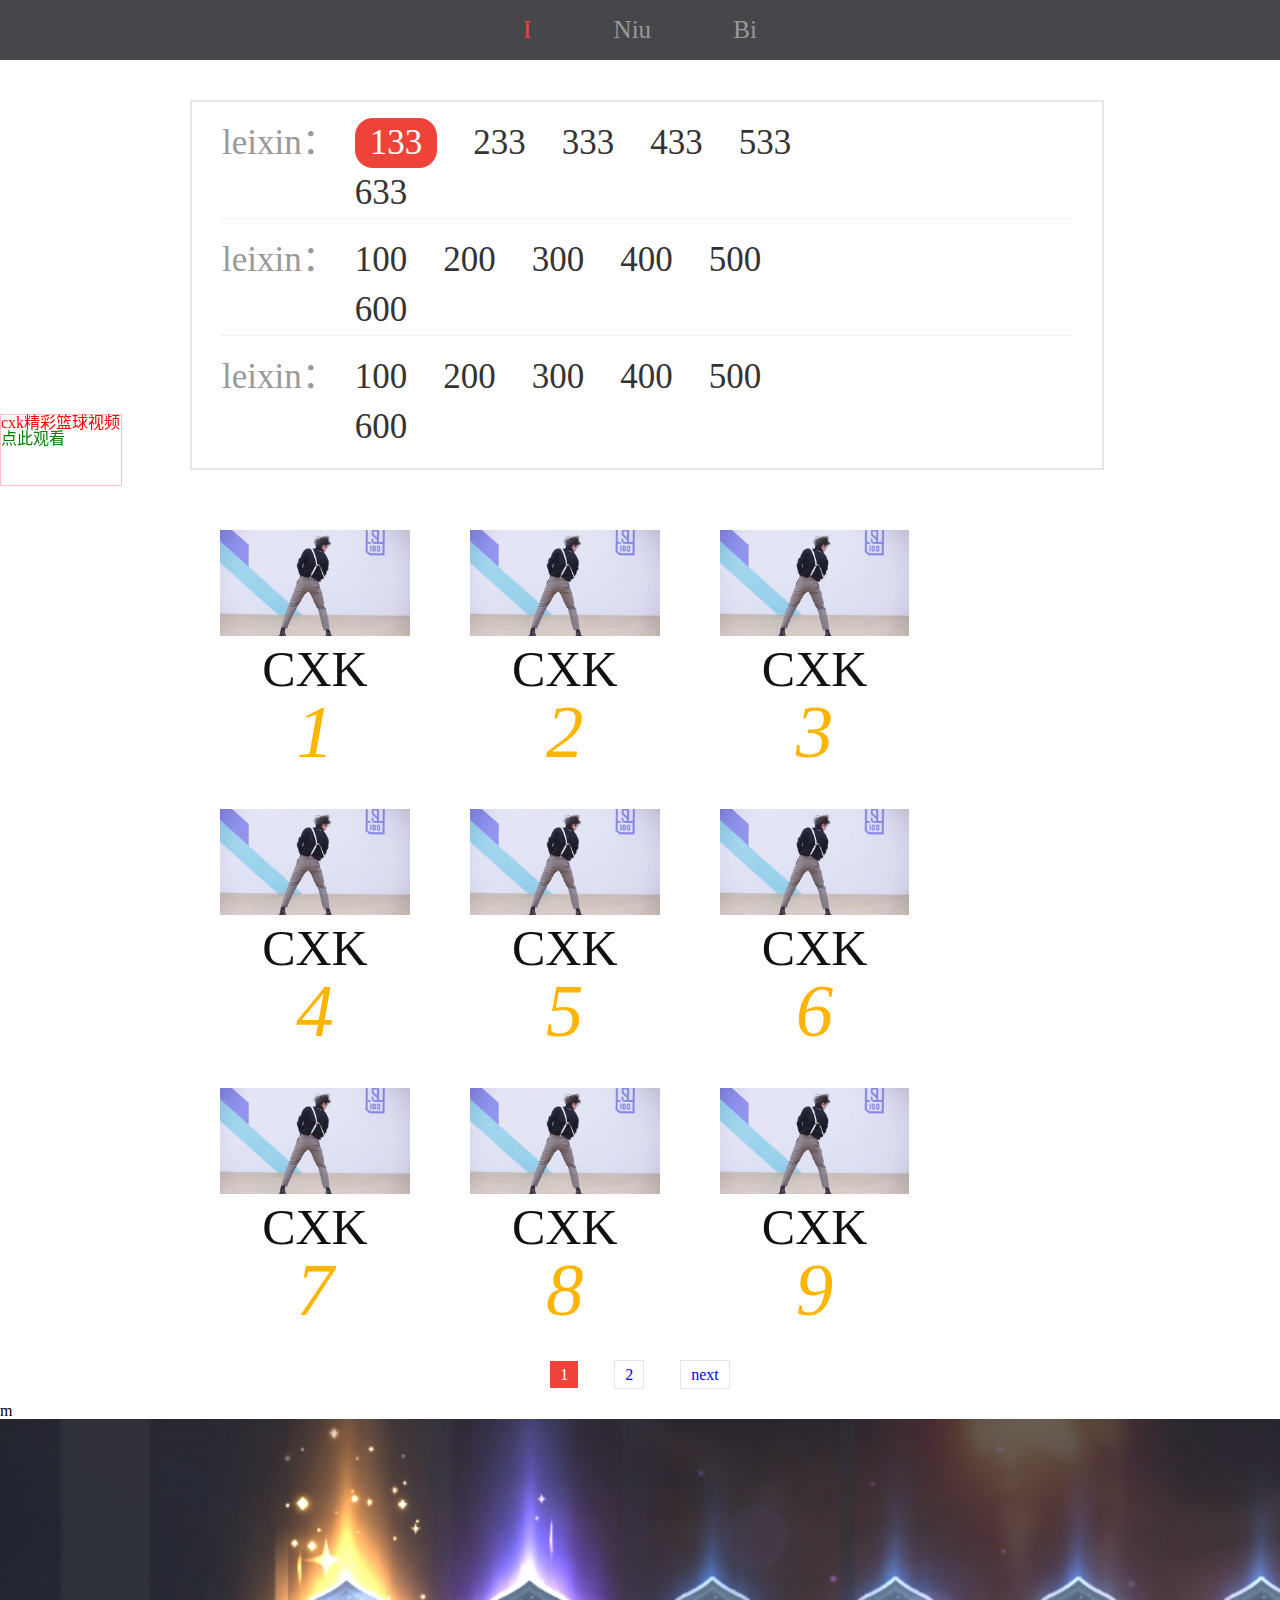
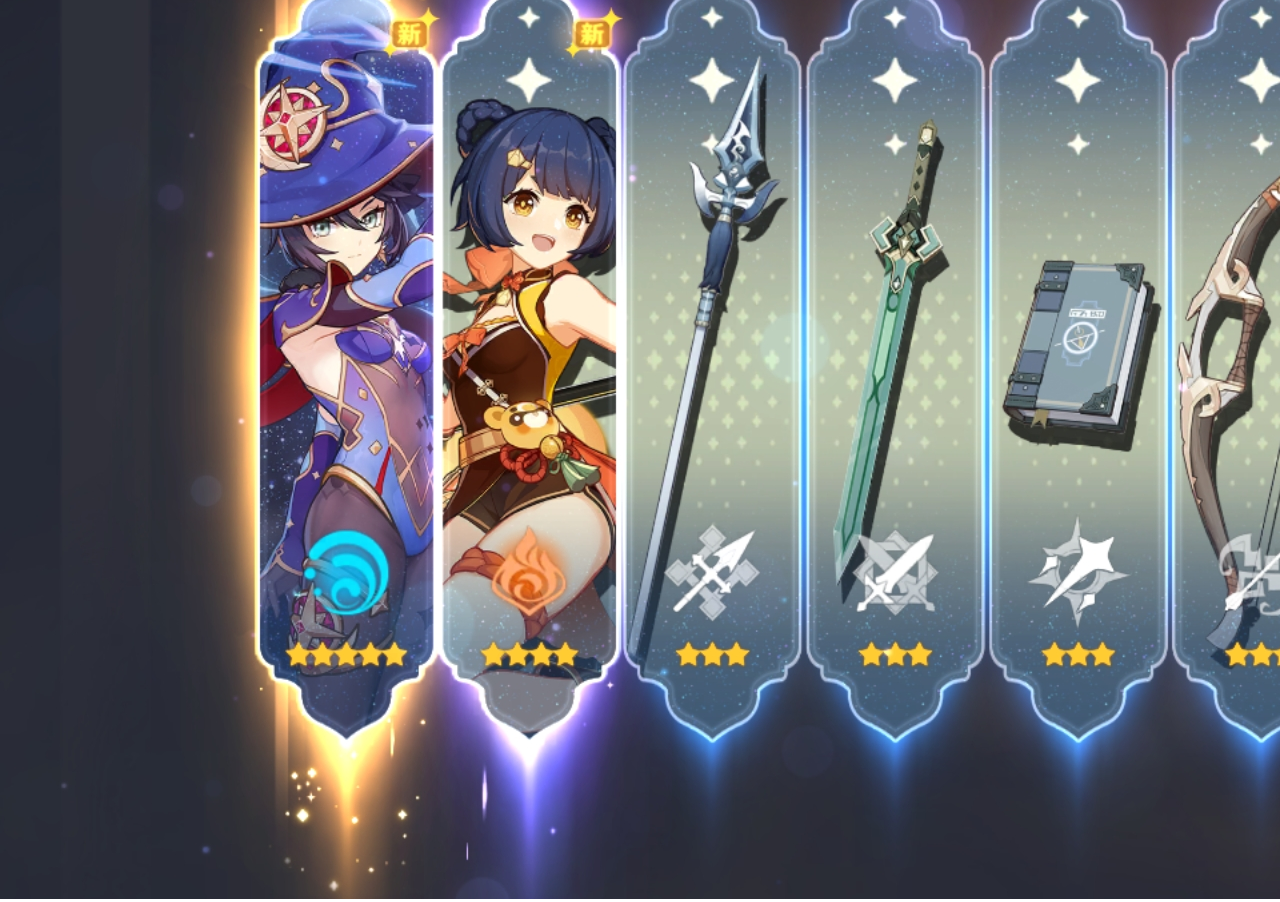
==== commit 769cfda2: "Update index.html" ====
--- a/index.html
+++ b/index.html
@@ -195,6 +195,6 @@
       cxk精彩篮球视频</br>
       <a href="./cxkBest.html">点此观看</a>
     </div>
-<div><img style="width:1380px,height:720px" src="./Screenshot_2020-09-28-19-04-03-91_c3b306ceeefea4bf28d6749587cccaef.jpg"></div>
+<div>m<img src="./Screenshot_2020-09-28-19-04-03-91_c3b306ceeefea4bf28d6749587cccaef.jpg" alt=""></div>
   </body>
 </html>
